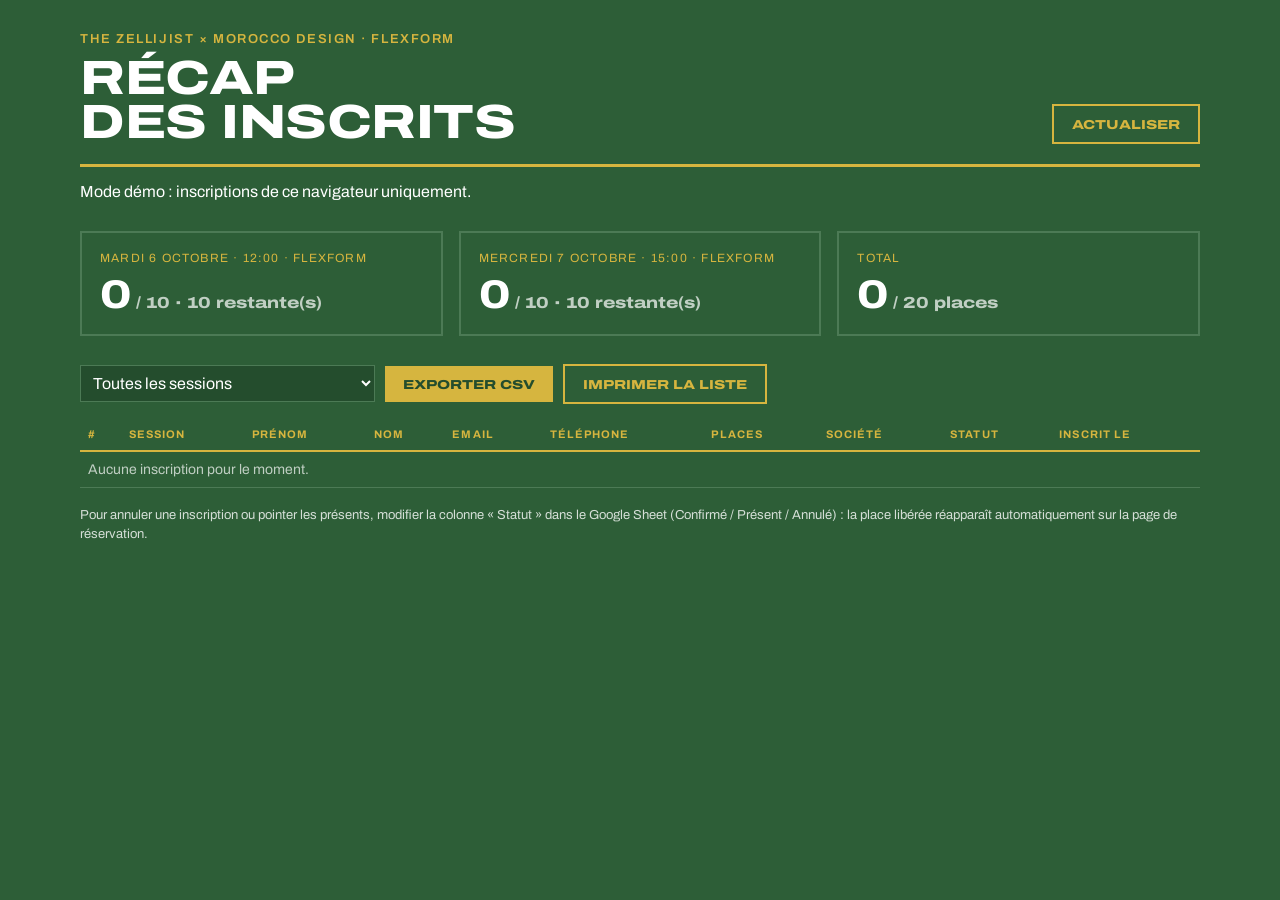
==== atelier/inscrits.html @ c3d48245 "Add Zellijist zellige workshop promo: IG post, story and booking page Morocco Design art direction (" ====
<!doctype html>
<html lang="fr">
<head>
<meta charset="utf-8">
<meta name="viewport" content="width=device-width, initial-scale=1">
<meta name="robots" content="noindex, nofollow">
<title>Inscrits — Atelier Zellige</title>
<link rel="stylesheet" href="assets/brand.css">
<style>
  * { box-sizing: border-box; }
  body { margin: 0; background: var(--md-green); color: var(--md-white); font-family: var(--font-wide); }
  .wrap { max-width: 1200px; margin: 0 auto; padding: 32px clamp(16px, 4vw, 40px) 64px; }
  header { display: flex; justify-content: space-between; align-items: flex-end; gap: 16px; flex-wrap: wrap; border-bottom: 3px solid var(--md-gold); padding-bottom: 20px; }
  h1 { font-size: clamp(28px, 5vw, 48px); line-height: .92; margin: 0; }
  .gold { color: var(--md-gold); }
  .btn { appearance: none; border: 0; cursor: pointer; background: var(--md-gold); color: var(--md-green-deep); font-family: var(--font-wide); font-stretch: 125%; font-weight: 800; text-transform: uppercase; font-size: 13px; padding: 12px 18px 10px; }
  .btn.ghost { background: transparent; color: var(--md-gold); border: 2px solid var(--md-gold); }
  .login { margin-top: 40px; display: flex; gap: 12px; flex-wrap: wrap; }
  .login input { font: inherit; font-size: 16px; color: var(--md-white); background: transparent; border: 0; border-bottom: 2px solid var(--md-green-line); padding: 10px 0; min-width: 260px; }
  .login input:focus { outline: none; border-bottom-color: var(--md-gold); }
  .stats { display: grid; grid-template-columns: repeat(auto-fit, minmax(240px, 1fr)); gap: 16px; margin: 28px 0; }
  .stat { border: 2px solid var(--md-green-line); padding: 18px; }
  .stat .k { font-size: 12px; letter-spacing: .1em; text-transform: uppercase; color: var(--md-gold); }
  .stat .v { font-stretch: 125%; font-weight: 800; font-size: 40px; margin-top: 8px; }
  .stat .v small { font-size: 16px; opacity: .7; }
  .tools { display: flex; gap: 10px; flex-wrap: wrap; align-items: center; margin-bottom: 14px; }
  .tools select { font: inherit; background: var(--md-green-deep); color: var(--md-white); border: 1px solid var(--md-green-line); padding: 8px; }
  .scroll { overflow-x: auto; }
  table { width: 100%; border-collapse: collapse; font-size: 14px; }
  th { text-align: left; font-size: 11px; letter-spacing: .1em; text-transform: uppercase; color: var(--md-gold); border-bottom: 2px solid var(--md-gold); padding: 10px 8px; white-space: nowrap; }
  td { border-bottom: 1px solid var(--md-green-line); padding: 10px 8px; white-space: nowrap; }
  tr.cancel td { opacity: .45; text-decoration: line-through; }
  .msg { margin-top: 16px; min-height: 1.2em; }
  .note { font-size: 13px; opacity: .8; margin-top: 18px; line-height: 1.5; }
  @media print { body { background: #fff; color: #000; } .login, .tools button, header .btn { display: none; } th { color: #000; border-color: #000; } td { border-color: #ccc; } .stat { border-color: #ccc; } }
</style>
</head>
<body>
<div class="wrap">
  <header>
    <div>
      <div class="caps gold" style="font-size:13px;letter-spacing:.12em;margin-bottom:10px">The Zellijist × Morocco Design · Flexform</div>
      <h1 class="wide">Récap<br>des inscrits</h1>
    </div>
    <button class="btn ghost" id="refresh" hidden>Actualiser</button>
  </header>

  <form class="login" id="login">
    <input type="password" id="key" placeholder="Clé admin (ADMIN_KEY)" autocomplete="current-password">
    <button class="btn" type="submit">Afficher</button>
  </form>
  <div class="msg" id="msg"></div>

  <div id="out" hidden>
    <div class="stats" id="stats"></div>
    <div class="tools">
      <select id="filter"><option value="">Toutes les sessions</option></select>
      <button class="btn" id="csv">Exporter CSV</button>
      <button class="btn ghost" onclick="print()">Imprimer la liste</button>
    </div>
    <div class="scroll">
      <table>
        <thead><tr><th>#</th><th>Session</th><th>Prénom</th><th>Nom</th><th>Email</th><th>Téléphone</th><th>Places</th><th>Société</th><th>Statut</th><th>Inscrit le</th></tr></thead>
        <tbody id="rows"></tbody>
      </table>
    </div>
    <p class="note">Pour annuler une inscription ou pointer les présents, modifier la colonne « Statut » dans le Google Sheet (Confirmé / Présent / Annulé) : la place libérée réapparaît automatiquement sur la page de réservation.</p>
  </div>
</div>

<script>
  // ⬇︎ Même URL que dans index.html. Vide = lecture des inscriptions du mode démo (ce navigateur).
  const API_URL = '';

  const $ = id => document.getElementById(id);
  let data = null;

  function demoData() {
    let rows = [];
    try { rows = JSON.parse(localStorage.getItem('zellijist-demo') || '[]'); } catch {}
    const labels = { 'mar-06-1200': 'Mardi 6 octobre · 12:00 · Flexform', 'mer-07-1500': 'Mercredi 7 octobre · 15:00 · Flexform' };
    const sessions = {};
    Object.keys(labels).forEach(id => {
      const booked = rows.filter(r => r.session === id).reduce((a, r) => a + r.seats, 0);
      sessions[id] = { label: labels[id], capacity: 10, booked, remaining: Math.max(0, 10 - booked) };
    });
    return { ok: true, sessions, rows: rows.map(r => ({ ...r, sessionId: r.session, session: labels[r.session], status: 'Confirmé' })) };
  }

  async function load() {
    $('msg').textContent = 'Chargement…';
    try {
      if (!API_URL) data = demoData();
      else {
        const r = await fetch(`${API_URL}?action=list&key=${encodeURIComponent($('key').value)}`, { cache: 'no-store' });
        data = await r.json();
      }
      if (!data.ok) { $('msg').textContent = 'Clé incorrecte.'; return; }
      try { sessionStorage.setItem('zk', $('key').value); } catch {}
      $('msg').textContent = API_URL ? '' : 'Mode démo : inscriptions de ce navigateur uniquement.';
      $('login').hidden = true; $('refresh').hidden = false; $('out').hidden = false;
      draw();
    } catch { $('msg').textContent = 'Impossible de charger les données.'; }
  }

  function draw() {
    const stats = $('stats'); stats.innerHTML = '';
    const filter = $('filter');
    const cur = filter.value;
    filter.length = 1;
    let totB = 0, totC = 0;
    Object.entries(data.sessions).forEach(([id, s]) => {
      totB += s.booked; totC += s.capacity;
      const el = document.createElement('div'); el.className = 'stat';
      el.innerHTML = `<div class="k"></div><div class="v">${s.booked}<small> / ${s.capacity} · ${s.remaining} restante(s)</small></div>`;
      el.querySelector('.k').textContent = s.label;
      stats.append(el);
      filter.add(new Option(s.label, id));
    });
    const t = document.createElement('div'); t.className = 'stat';
    t.innerHTML = `<div class="k">Total</div><div class="v">${totB}<small> / ${totC} places</small></div>`;
    stats.append(t);
    filter.value = cur;

    const tb = $('rows'); tb.innerHTML = '';
    rowsFiltered().forEach((r, i) => {
      const tr = document.createElement('tr');
      if (r.status === 'Annulé') tr.className = 'cancel';
      [i + 1, r.session, r.firstName, r.lastName, r.email, r.phone, r.seats, r.company || '', r.status, fmt(r.date)]
        .forEach(v => { const td = document.createElement('td'); td.textContent = v; tr.append(td); });
      tb.append(tr);
    });
    if (!tb.children.length) tb.innerHTML = '<tr><td colspan="10" style="opacity:.7">Aucune inscription pour le moment.</td></tr>';
  }

  const rowsFiltered = () => data.rows.filter(r => !$('filter').value || r.sessionId === $('filter').value);
  const fmt = d => { const x = new Date(d); return isNaN(x) ? d : x.toLocaleString('fr-FR', { dateStyle: 'short', timeStyle: 'short' }); };

  $('csv').addEventListener('click', () => {
    const head = ['Session', 'Prénom', 'Nom', 'Email', 'Téléphone', 'Places', 'Société', 'Statut', 'Inscrit le'];
    const esc = v => `"${String(v ?? '').replace(/"/g, '""')}"`;
    const lines = [head.map(esc).join(';')].concat(rowsFiltered().map(r =>
      [r.session, r.firstName, r.lastName, r.email, r.phone, r.seats, r.company, r.status, fmt(r.date)].map(esc).join(';')));
    const blob = new Blob(['﻿' + lines.join('\n')], { type: 'text/csv;charset=utf-8' });
    const a = document.createElement('a'); a.href = URL.createObjectURL(blob); a.download = 'inscrits-atelier-zellige.csv'; a.click();
  });
  $('filter').addEventListener('change', draw);
  $('refresh').addEventListener('click', load);
  $('login').addEventListener('submit', e => { e.preventDefault(); load(); });
  try { const k = sessionStorage.getItem('zk'); if (k) { $('key').value = k; load(); } } catch {}
  if (!API_URL) load();
</script>
</body>
</html>
---- atelier/assets/brand.css ----
/* Morocco Design 2026 — DA reprise pour l'atelier The Zellijist
   Vert / or / blanc, grotesque étendue en capitales. */
/* Polices auto-hébergées (Google Fonts, licence OFL) */
@font-face { font-family: 'Archivo'; font-style: normal; font-weight: 400 900; font-stretch: 62% 125%; font-display: swap;
  src: url(fonts/archivo-latin.woff2) format('woff2');
  unicode-range: U+0000-00FF, U+0131, U+0152-0153, U+02BB-02BC, U+02C6, U+02DA, U+02DC, U+0304, U+0308, U+0329, U+2000-206F, U+20AC, U+2122, U+2191, U+2193, U+2212, U+2215, U+FEFF, U+FFFD; }
@font-face { font-family: 'Archivo'; font-style: normal; font-weight: 400 900; font-stretch: 62% 125%; font-display: swap;
  src: url(fonts/archivo-latin-ext.woff2) format('woff2');
  unicode-range: U+0100-02BA, U+02BD-02C5, U+02C7-02CC, U+02CE-02D7, U+02DD-02FF, U+1E00-1E9F, U+20A0-20C0, U+2C60-2C7F, U+A720-A7FF; }
@font-face { font-family: 'Amiri'; font-style: normal; font-weight: 700; font-display: swap;
  src: url(fonts/amiri-arabic.woff2) format('woff2'); unicode-range: U+0600-06FF, U+0750-077F, U+FB50-FDFF, U+FE70-FEFC; }

:root {
  --md-green: #2D5E37;
  --md-green-deep: #244D2D;
  --md-green-line: #4C7A55;
  --md-gold: #D6B53F;
  --md-gold-soft: #E4CB6E;
  --md-white: #FFFFFF;
  --md-ink: #10261A;
  --font-wide: 'Archivo', 'Helvetica Neue', Arial, sans-serif;
  --font-ar: 'Amiri', 'Noto Naskh Arabic', serif;
}

.wide { font-family: var(--font-wide); font-stretch: 125%; font-weight: 800; text-transform: uppercase; letter-spacing: -0.01em; }
.caps { font-family: var(--font-wide); font-stretch: 100%; font-weight: 600; text-transform: uppercase; }

/* ---------- Logos ----------
   Wordmarks typographiques en attendant les fichiers officiels.
   Pour utiliser les vrais logos : déposer les SVG/PNG dans atelier/assets/logos/
   et remplacer le contenu de chaque .logo par <img src="assets/logos/xxx.svg" alt="...">. */
.logo { display: inline-flex; align-items: center; color: currentColor; line-height: 1; white-space: nowrap; }

.logo-md { gap: .12em; color: var(--md-gold); }

.logo-md .lat { text-transform: uppercase; font-family: var(--font-wide); font-stretch: 112%; font-weight: 800; font-size: 1em; line-height: .86; letter-spacing: -0.02em; display: flex; flex-direction: column; }
.logo-md .ar { font-family: var(--font-ar); font-weight: 700; font-size: 1.95em; line-height: 1; transform: translateY(-.08em); }

.logo-zellijist { font-family: var(--font-wide); font-stretch: 125%; font-weight: 500; letter-spacing: .24em; text-transform: uppercase; gap: .5em; }
.logo-zellijist .star { width: 1.15em; height: 1.15em; flex: none; }
.logo-zellijist b { font-weight: 800; }

.logo-sfs { font-family: var(--font-wide); font-stretch: 100%; font-weight: 400; letter-spacing: .18em; text-transform: uppercase; flex-direction: column; align-items: flex-start; gap: .25em; }
.logo-sfs b { font-weight: 800; letter-spacing: .1em; font-size: 1.15em; }
.logo-sfs span { font-size: .62em; letter-spacing: .5em; }

.logo-flexform { font-family: var(--font-wide); font-stretch: 100%; font-weight: 700; letter-spacing: -0.03em; text-transform: lowercase; font-size: 1.35em; }

.partners { display: flex; align-items: center; flex-wrap: wrap; }
.partners .x { font-family: var(--font-wide); font-weight: 400; opacity: .6; }

[hidden] { display: none !important; }
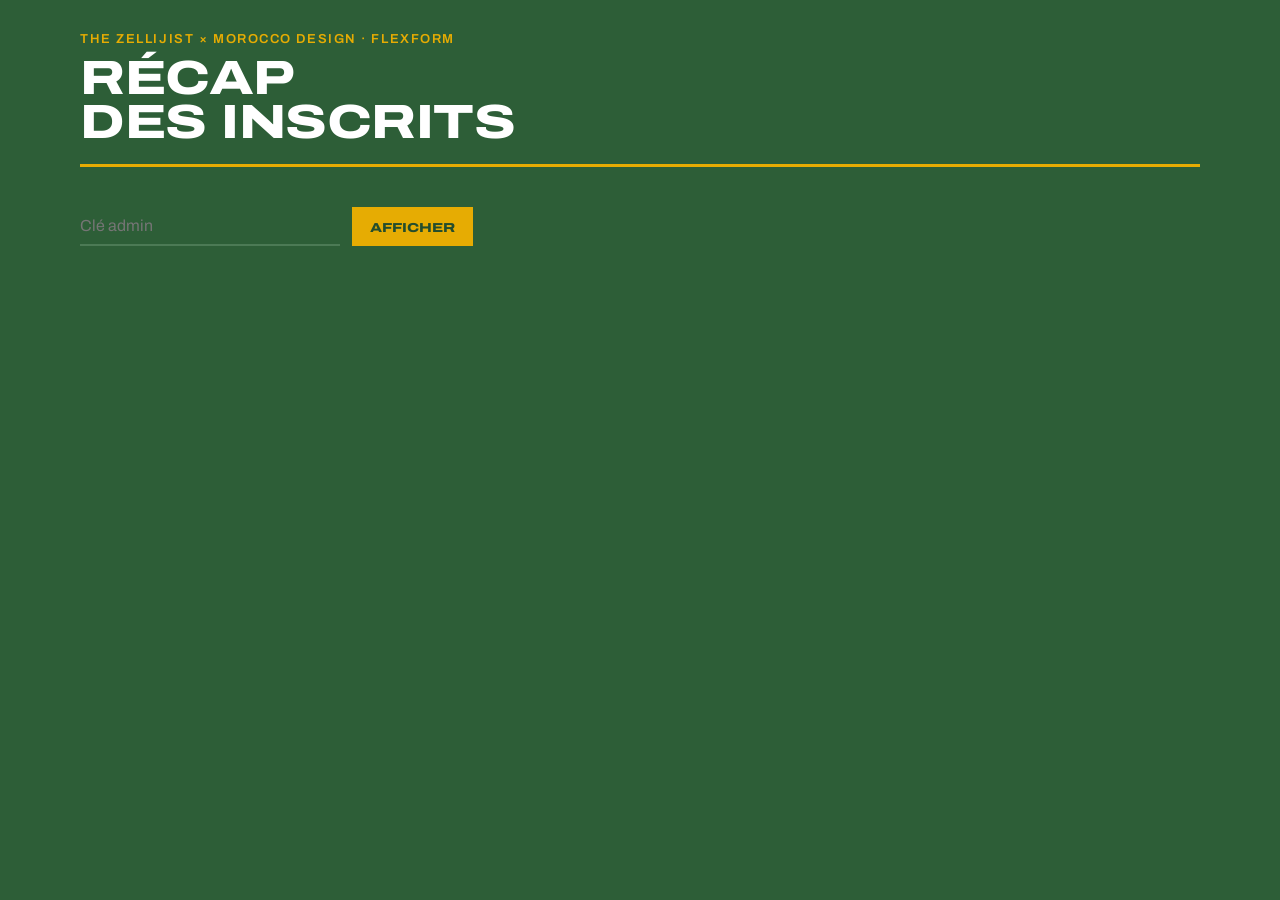
==== commit e4bb6d17: "Atelier: official logos, no watermark, Vercel API wiring Morocco Design vector logo (official gold #" ====
--- a/atelier/inscrits.html
+++ b/atelier/inscrits.html
@@ -46,7 +46,7 @@
   </header>
 
   <form class="login" id="login">
-    <input type="password" id="key" placeholder="Clé admin (ADMIN_KEY)" autocomplete="current-password">
+    <input type="password" id="key" placeholder="Clé admin" autocomplete="current-password">
     <button class="btn" type="submit">Afficher</button>
   </form>
   <div class="msg" id="msg"></div>
@@ -69,8 +69,9 @@
 </div>
 
 <script>
-  // ⬇︎ Même URL que dans index.html. Vide = lecture des inscriptions du mode démo (ce navigateur).
-  const API_URL = '';
+  // Fonction Vercel du site (api/atelier.js). Mode démo : fichier local, localhost ou ?demo.
+  const API_URL = '/api/atelier';
+  const DEMO = location.protocol === 'file:' || /^(localhost|127\.0\.0\.1)$/.test(location.hostname) || new URLSearchParams(location.search).has('demo');
 
   const $ = id => document.getElementById(id);
   let data = null;
@@ -90,14 +91,14 @@
   async function load() {
     $('msg').textContent = 'Chargement…';
     try {
-      if (!API_URL) data = demoData();
+      if (DEMO) data = demoData();
       else {
-        const r = await fetch(`${API_URL}?action=list&key=${encodeURIComponent($('key').value)}`, { cache: 'no-store' });
+        const r = await fetch(`${API_URL}?action=list&cle=${encodeURIComponent($('key').value)}`, { cache: 'no-store' });
         data = await r.json();
       }
-      if (!data.ok) { $('msg').textContent = 'Clé incorrecte.'; return; }
+      if (!data.ok) { $('msg').textContent = data.error === 'unauthorized' ? 'Clé incorrecte.' : 'Service indisponible (' + data.error + ').'; return; }
       try { sessionStorage.setItem('zk', $('key').value); } catch {}
-      $('msg').textContent = API_URL ? '' : 'Mode démo : inscriptions de ce navigateur uniquement.';
+      $('msg').textContent = !DEMO ? '' : 'Mode démo : inscriptions de ce navigateur uniquement.';
       $('login').hidden = true; $('refresh').hidden = false; $('out').hidden = false;
       draw();
     } catch { $('msg').textContent = 'Impossible de charger les données.'; }
@@ -148,7 +149,7 @@
   $('refresh').addEventListener('click', load);
   $('login').addEventListener('submit', e => { e.preventDefault(); load(); });
   try { const k = sessionStorage.getItem('zk'); if (k) { $('key').value = k; load(); } } catch {}
-  if (!API_URL) load();
+  if (DEMO) load();
 </script>
 </body>
 </html>
--- a/atelier/assets/brand.css
+++ b/atelier/assets/brand.css
@@ -7,44 +7,33 @@
 @font-face { font-family: 'Archivo'; font-style: normal; font-weight: 400 900; font-stretch: 62% 125%; font-display: swap;
   src: url(fonts/archivo-latin-ext.woff2) format('woff2');
   unicode-range: U+0100-02BA, U+02BD-02C5, U+02C7-02CC, U+02CE-02D7, U+02DD-02FF, U+1E00-1E9F, U+20A0-20C0, U+2C60-2C7F, U+A720-A7FF; }
-@font-face { font-family: 'Amiri'; font-style: normal; font-weight: 700; font-display: swap;
-  src: url(fonts/amiri-arabic.woff2) format('woff2'); unicode-range: U+0600-06FF, U+0750-077F, U+FB50-FDFF, U+FE70-FEFC; }
 
 :root {
   --md-green: #2D5E37;
   --md-green-deep: #244D2D;
   --md-green-line: #4C7A55;
-  --md-gold: #D6B53F;
-  --md-gold-soft: #E4CB6E;
+  --md-gold: #E6AC03;   /* or du logo vectoriel officiel */
+  --md-gold-soft: #F2C23A;
   --md-white: #FFFFFF;
   --md-ink: #10261A;
+  --flexform-red: #E2001A;
   --font-wide: 'Archivo', 'Helvetica Neue', Arial, sans-serif;
-  --font-ar: 'Amiri', 'Noto Naskh Arabic', serif;
 }
 
 .wide { font-family: var(--font-wide); font-stretch: 125%; font-weight: 800; text-transform: uppercase; letter-spacing: -0.01em; }
 .caps { font-family: var(--font-wide); font-stretch: 100%; font-weight: 600; text-transform: uppercase; }
 
 /* ---------- Logos ----------
-   Wordmarks typographiques en attendant les fichiers officiels.
-   Pour utiliser les vrais logos : déposer les SVG/PNG dans atelier/assets/logos/
-   et remplacer le contenu de chaque .logo par <img src="assets/logos/xxx.svg" alt="...">. */
+   Fichiers dans assets/logos/ (fonds transparents). Flexform garde son cadre rouge.
+   Saad Filali Studio : wordmark typographique en attendant le fichier officiel. */
 .logo { display: inline-flex; align-items: center; color: currentColor; line-height: 1; white-space: nowrap; }
-
-.logo-md { gap: .12em; color: var(--md-gold); }
-
-.logo-md .lat { text-transform: uppercase; font-family: var(--font-wide); font-stretch: 112%; font-weight: 800; font-size: 1em; line-height: .86; letter-spacing: -0.02em; display: flex; flex-direction: column; }
-.logo-md .ar { font-family: var(--font-ar); font-weight: 700; font-size: 1.95em; line-height: 1; transform: translateY(-.08em); }
-
-.logo-zellijist { font-family: var(--font-wide); font-stretch: 125%; font-weight: 500; letter-spacing: .24em; text-transform: uppercase; gap: .5em; }
-.logo-zellijist .star { width: 1.15em; height: 1.15em; flex: none; }
-.logo-zellijist b { font-weight: 800; }
+img.logo { display: block; height: auto; }
 
 .logo-sfs { font-family: var(--font-wide); font-stretch: 100%; font-weight: 400; letter-spacing: .18em; text-transform: uppercase; flex-direction: column; align-items: flex-start; gap: .25em; }
 .logo-sfs b { font-weight: 800; letter-spacing: .1em; font-size: 1.15em; }
 .logo-sfs span { font-size: .62em; letter-spacing: .5em; }
 
-.logo-flexform { font-family: var(--font-wide); font-stretch: 100%; font-weight: 700; letter-spacing: -0.03em; text-transform: lowercase; font-size: 1.35em; }
+.logo-flexform { background: var(--flexform-red); color: #fff; font-family: var(--font-wide); font-stretch: 100%; font-weight: 700; letter-spacing: -0.03em; text-transform: lowercase; font-size: 1.35em; padding: .28em .5em .36em; }
 
 .partners { display: flex; align-items: center; flex-wrap: wrap; }
 .partners .x { font-family: var(--font-wide); font-weight: 400; opacity: .6; }
